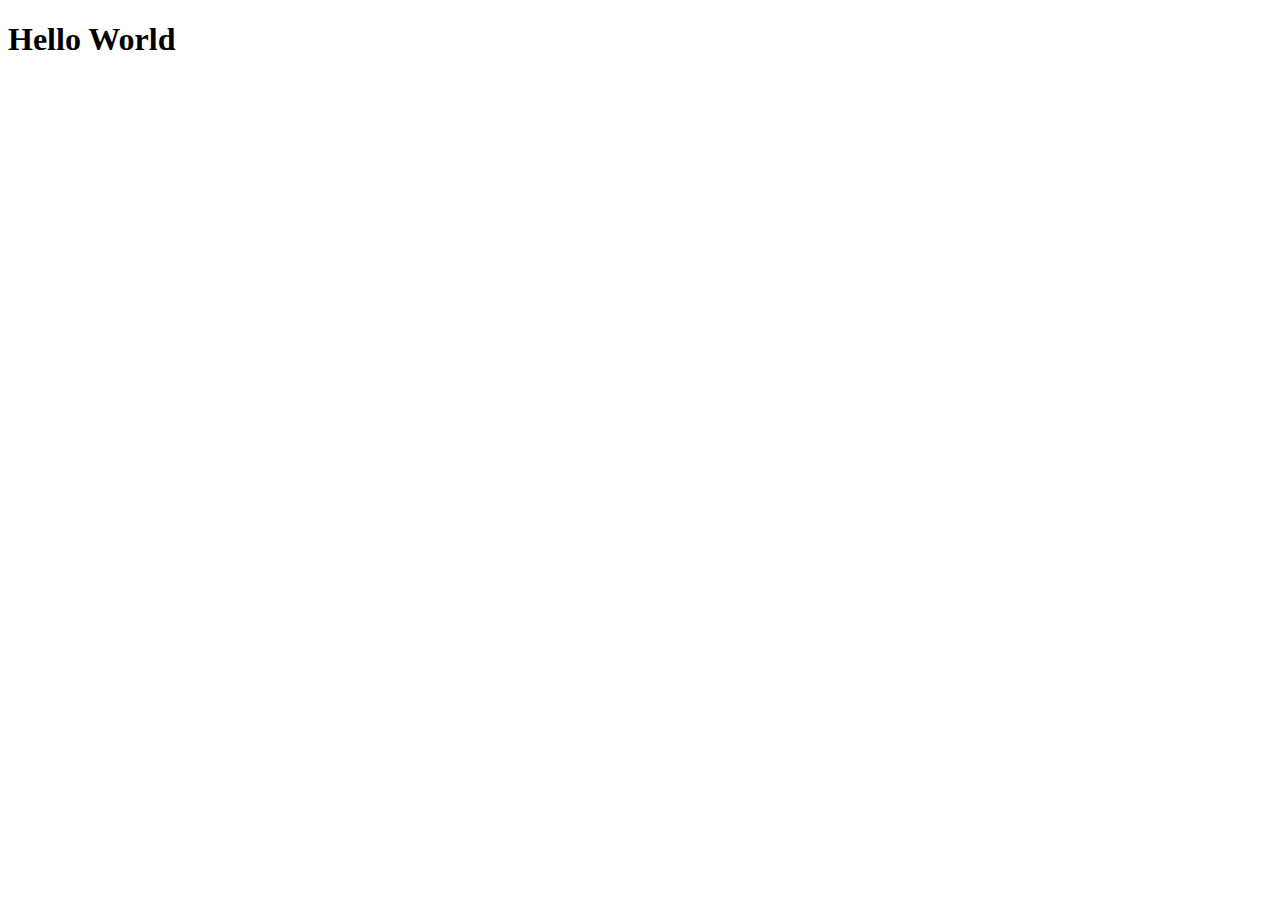
==== wwr/index.html @ 513477c8 "Add files via upload" ====
<!DOCTYPE html>
<html lang="en">
<head>
    <meta charset="UTF-8">
    <meta http-equiv="X-UA-Compatible" content="IE=edge">
    <meta name="viewport" content="width=device-width, initial-scale=1.0">
    <title>Hello World</title>
</head>
<body>
    <h1>Hello World</h1>
</body>
</html>
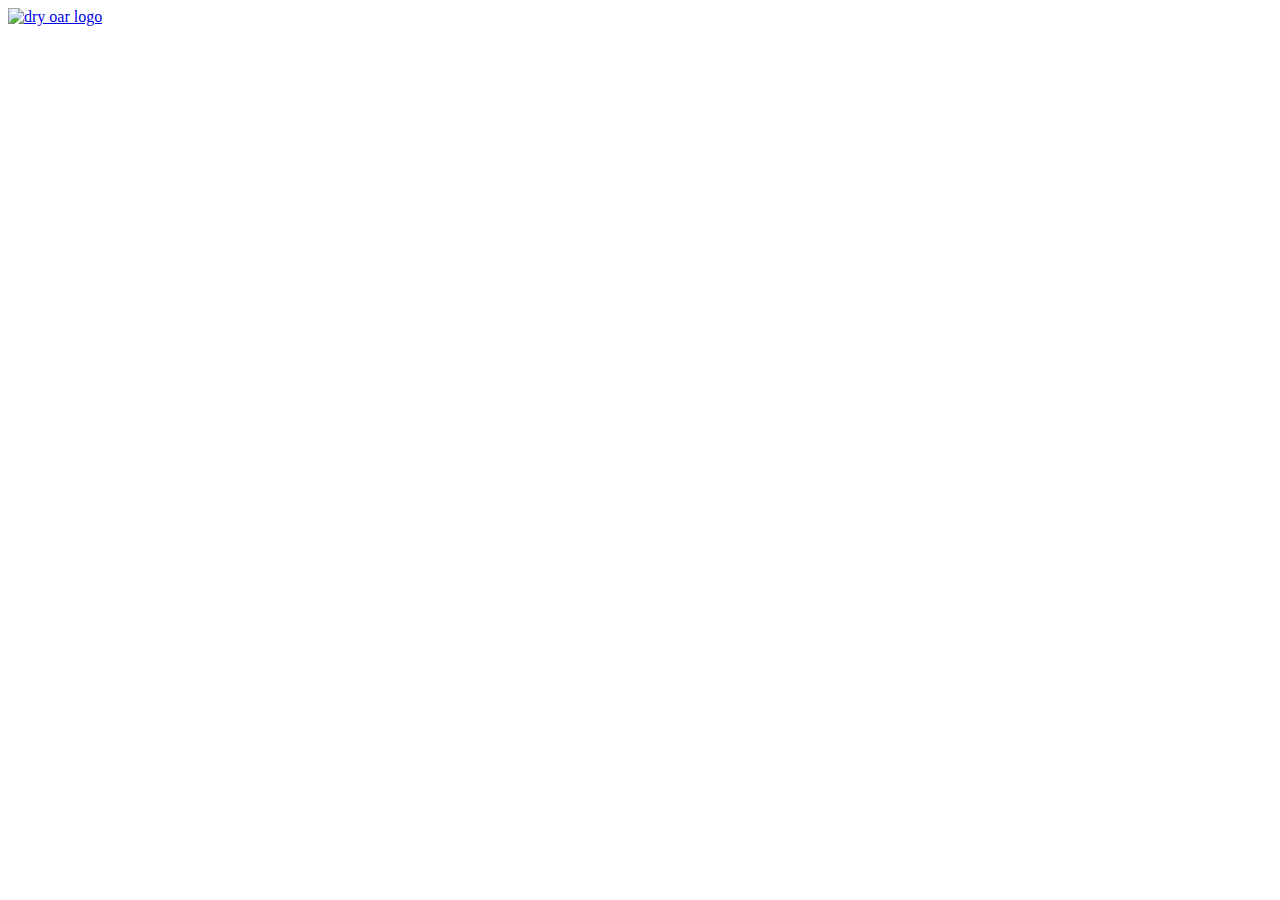
==== commit d2c43695: "Started header" ====
--- a/wwr/index.html
+++ b/wwr/index.html
@@ -4,9 +4,16 @@
     <meta charset="UTF-8">
     <meta http-equiv="X-UA-Compatible" content="IE=edge">
     <meta name="viewport" content="width=device-width, initial-scale=1.0">
-    <title>Hello World</title>
+    <title>Dry Oar Boating</title>
 </head>
 <body>
-    <h1>Hello World</h1>
+<header>    
+    <a id='logo_link' href='index.html'>
+        <img class='logo' scr='images/logo.png' alt='dry oar logo'
+    </a>
+    <nav>
+        <a
+    </nav>
+</header>
 </body>
 </html>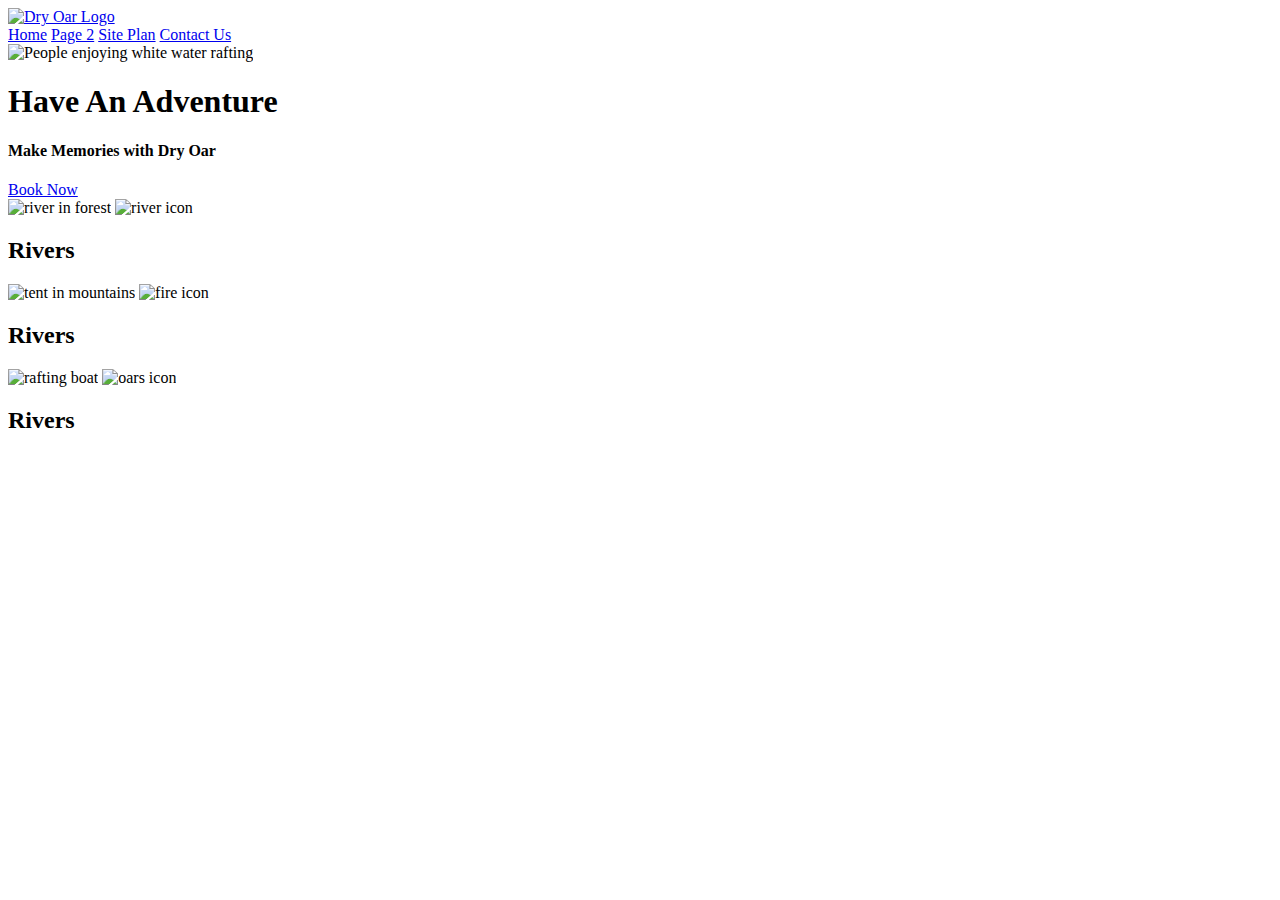
==== commit 7b2f6e0c: "Added hero the main the header" ====
--- a/wwr/index.html
+++ b/wwr/index.html
@@ -7,13 +7,45 @@
     <title>Dry Oar Boating</title>
 </head>
 <body>
-<header>    
-    <a id='logo_link' href='index.html'>
-        <img class='logo' scr='images/logo.png' alt='dry oar logo'
-    </a>
-    <nav>
-        <a
-    </nav>
-</header>
+    <header>
+        <a id="logo_link" href="index.html">
+            <img class="logo" src="images/logo.png" alt="Dry Oar Logo">
+        </a>
+        <nav>
+            <a href="index.html">Home</a>
+            <a href="#">Page 2</a>
+            <a href="site-plan-rafting.html">Site Plan</a>
+            <a href="contactus.html">Contact Us</a>
+        </nav>
+    </header>
+<div id="hero">
+    <div id="hero-box">
+        <img id="hero-img" src="images/hero.png" alt="People enjoying white water rafting">
+    </div>
+    <section id="hero-msg">
+        <h1 class="home-title">Have An Adventure</h1>
+        <h4>Make Memories with Dry Oar </h4>
+        <div class='button-box'>
+            <a class='book' href="rates.html">Book Now</a>
+        </div>
+    </section>
+</div>
+<main class="home-grid">
+    <section class="rivers-card">
+        <img class="card-img" src="images/rivers.jpg" alt="river in forest">
+        <img class="icon" src="images/river_icon.png" alt ="river icon">
+        <h2>Rivers</h2>
+    </section>
+    <section class="camping-card">
+        <img class="card-img" src="images/camping.jpg" alt="tent in mountains">
+        <img class="icon" src="images/fire_icon.png" alt ="fire icon">
+        <h2>Rivers</h2>
+    </section>
+    <section class="rapids-card">
+        <img class="card-img" src="images/rapids.jpg" alt="rafting boat">
+        <img class="icon" src="images/oars.png" alt ="oars icon">
+        <h2>Rivers</h2>
+    </section>
+</main>
 </body>
 </html>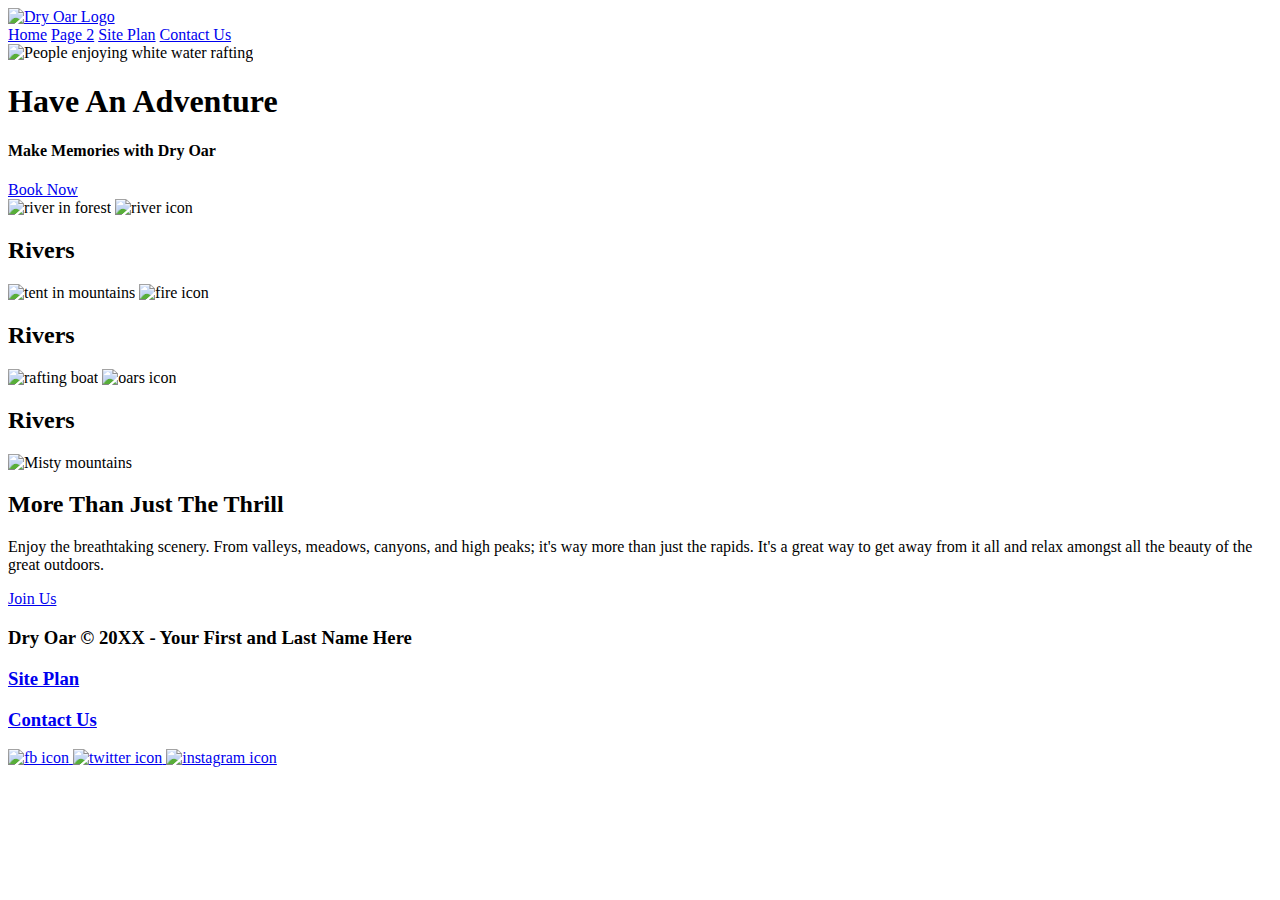
==== commit e3f5c244: "finished footer" ====
--- a/wwr/index.html
+++ b/wwr/index.html
@@ -46,6 +46,28 @@
         <img class="icon" src="images/oars.png" alt ="oars icon">
         <h2>Rivers</h2>
     </section>
+    <img class="mountains" src="images/mountains.jpg" alt="Misty mountains">
+    <section class="msg">
+        <h2>More Than Just The Thrill</h2>
+        <p>Enjoy the breathtaking scenery. From valleys, meadows, canyons, and high peaks; it's way more than just the rapids. It's a great way to get away from it all and relax amongst all the beauty of the great outdoors. </p>
+        <a class='join' href="rivers.html">Join Us</a>
+    </section>
 </main>
+<footer>
+    <h3>Dry Oar &copy; 20XX - Your First and Last Name Here</h3>
+    <h3><a href="site-plan-rafting.html">Site Plan</a></h3>
+    <h3><a href="contactus.html">Contact Us</a></h3>
+    <div class="social">
+        <a href="https://facebook.com">
+            <img src="images/facebook.png" alt="fb icon">
+        </a>
+        <a href="https://twitter.com">
+            <img src="images/twitter.png" alt="twitter icon">
+        </a>
+        <a href="https://instagram.com">
+            <img src="images/instagram.png" alt="instagram icon">
+        </a>
+    </div>
+</footer>
 </body>
 </html>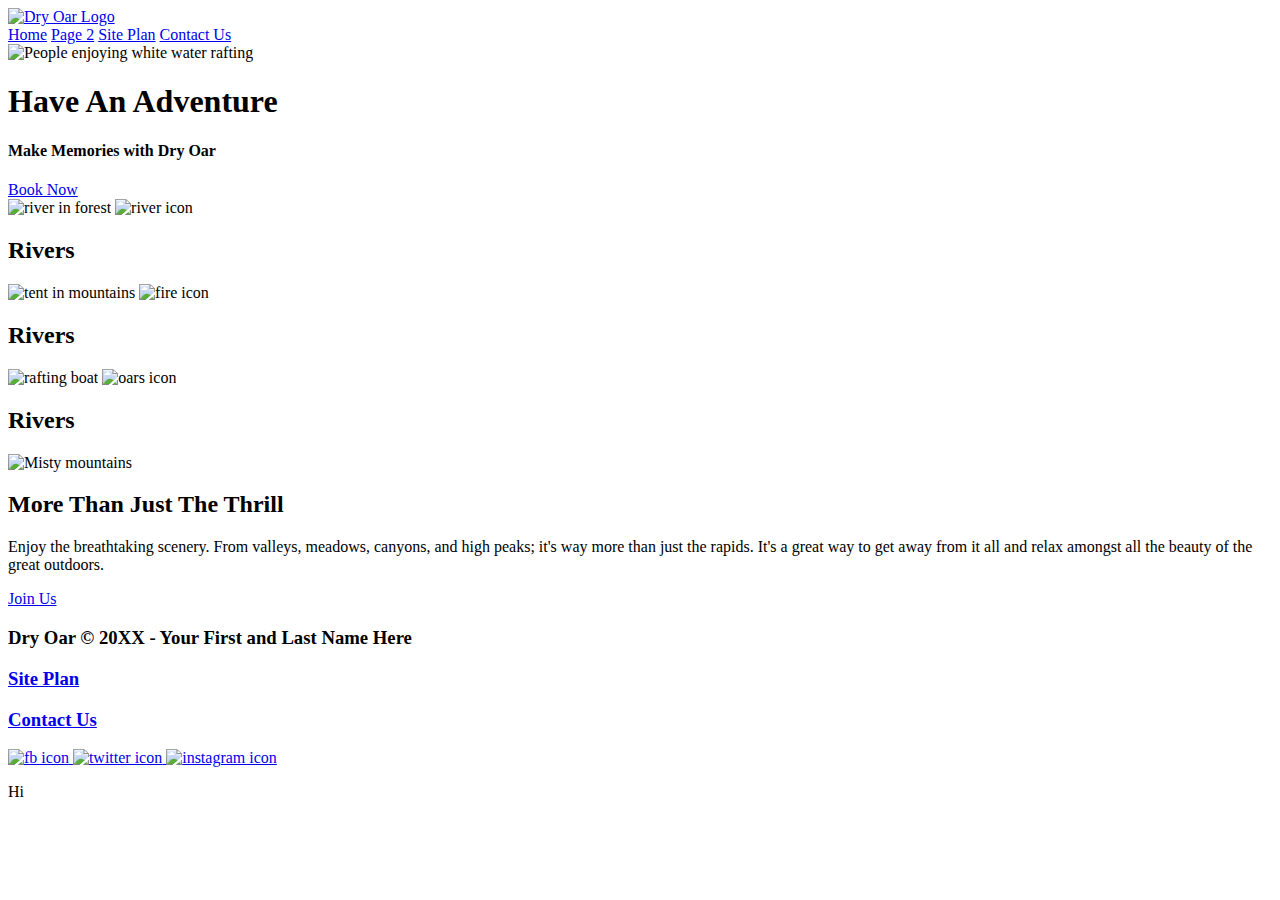
==== commit e4e53700: "fix" ====
--- a/wwr/index.html
+++ b/wwr/index.html
@@ -68,6 +68,7 @@
             <img src="images/instagram.png" alt="instagram icon">
         </a>
     </div>
+    <p>Hi</p>
 </footer>
 </body>
 </html>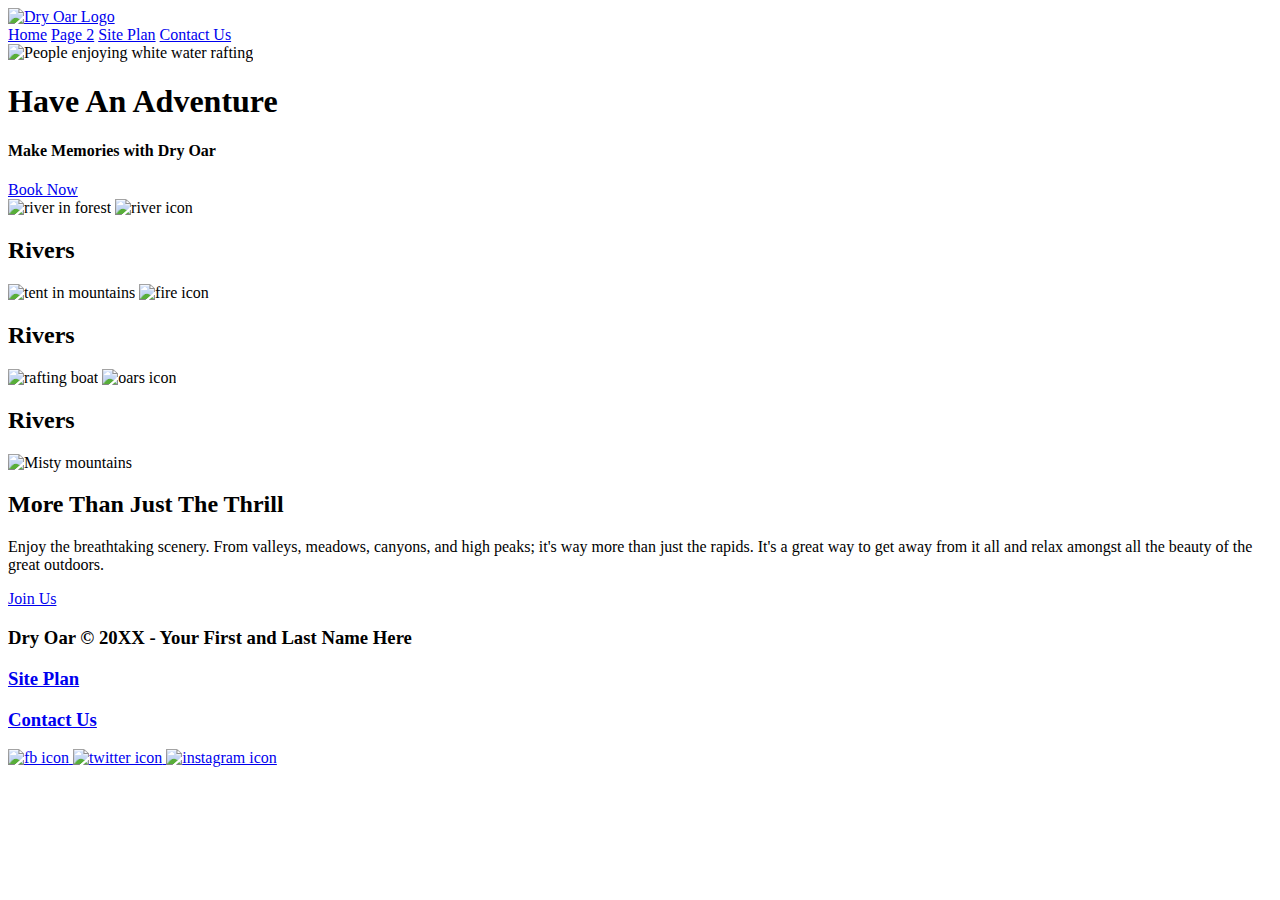
==== commit dcf2d963: "2" ====
--- a/wwr/index.html
+++ b/wwr/index.html
@@ -68,7 +68,6 @@
             <img src="images/instagram.png" alt="instagram icon">
         </a>
     </div>
-    <p>Hi</p>
 </footer>
 </body>
 </html>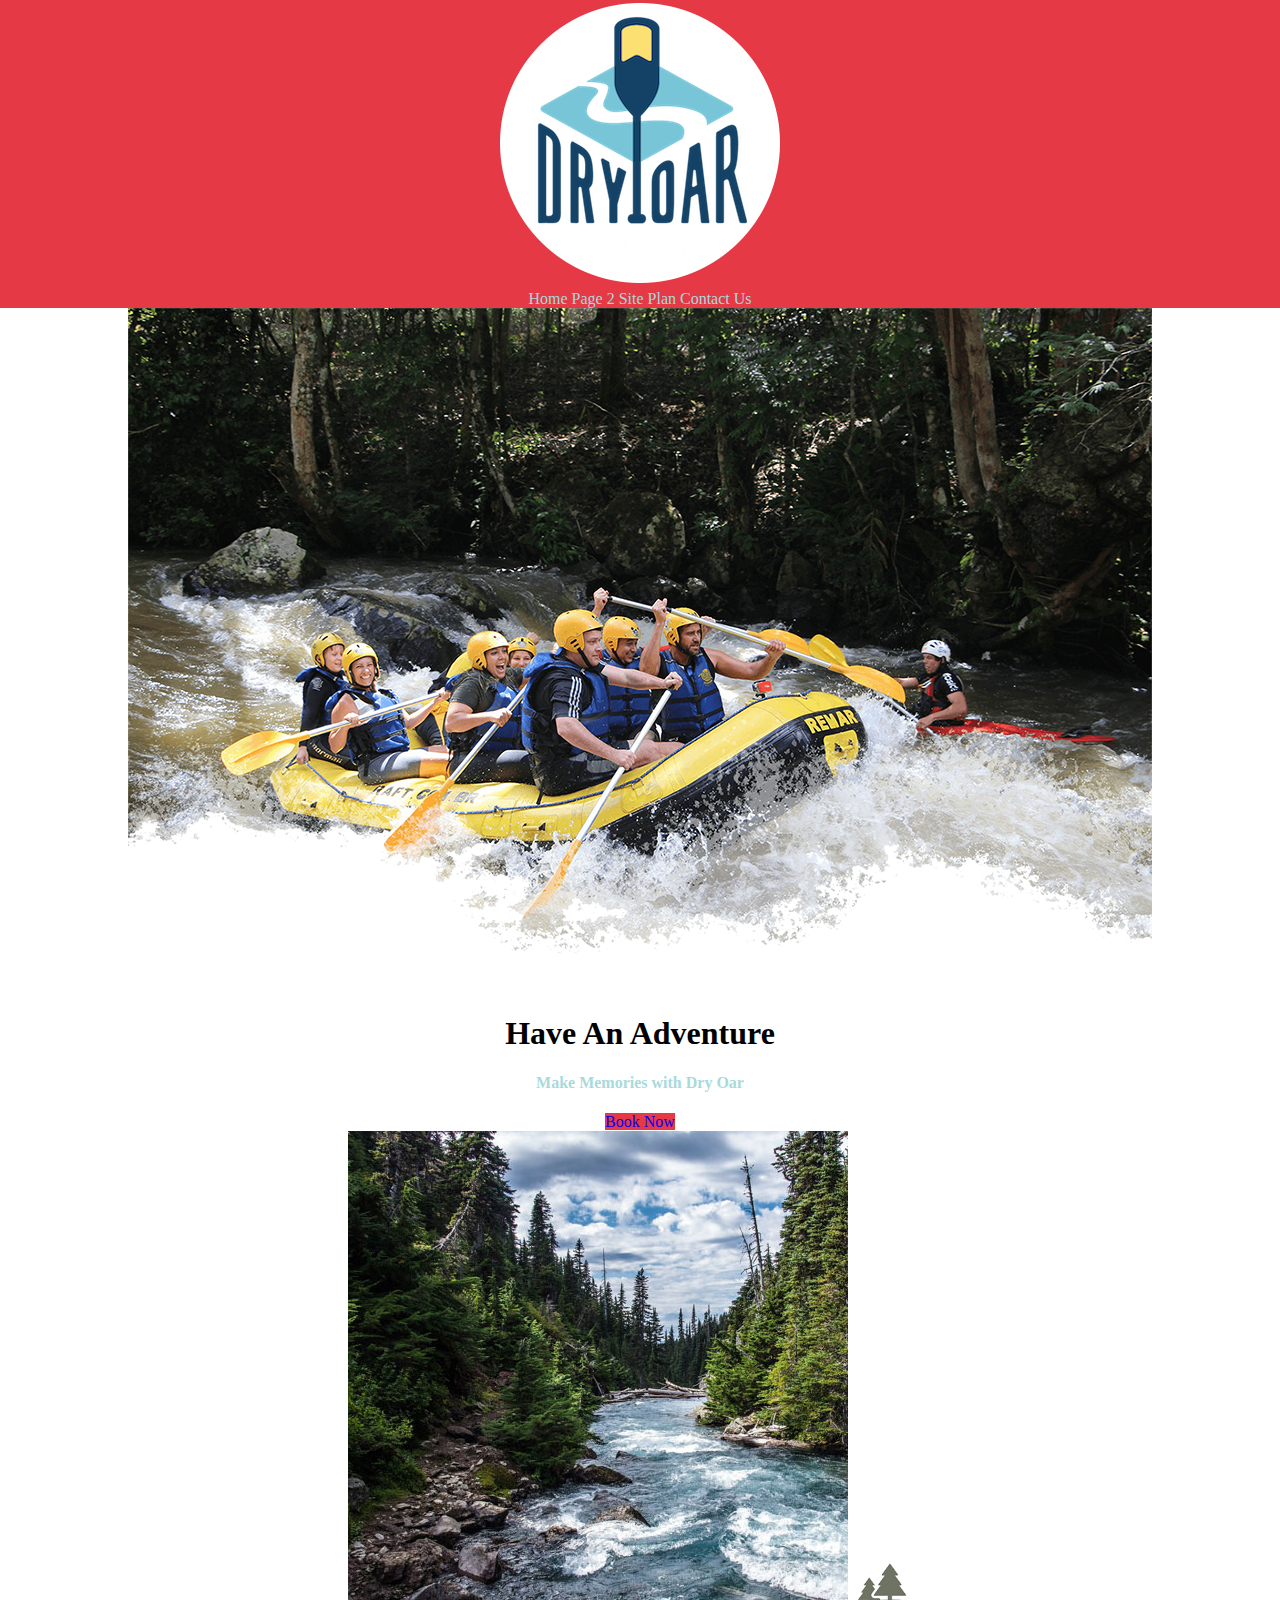
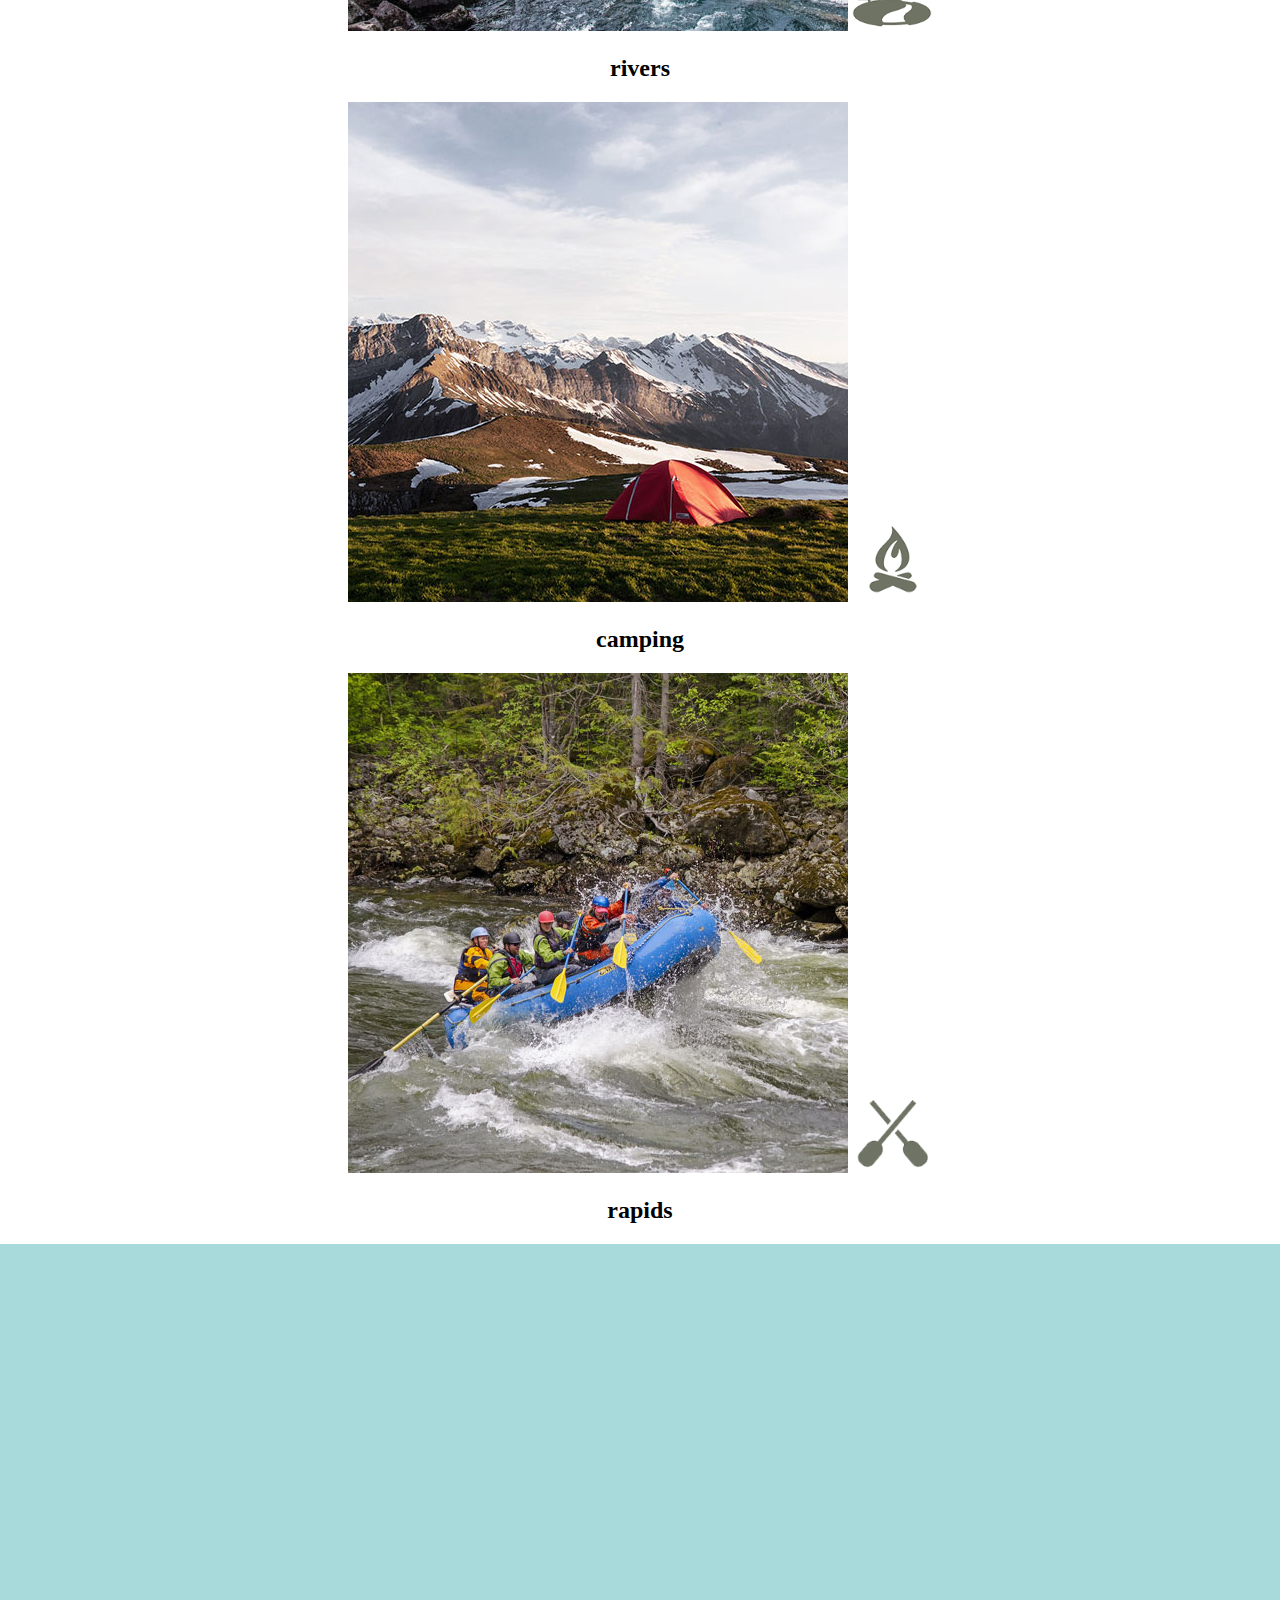
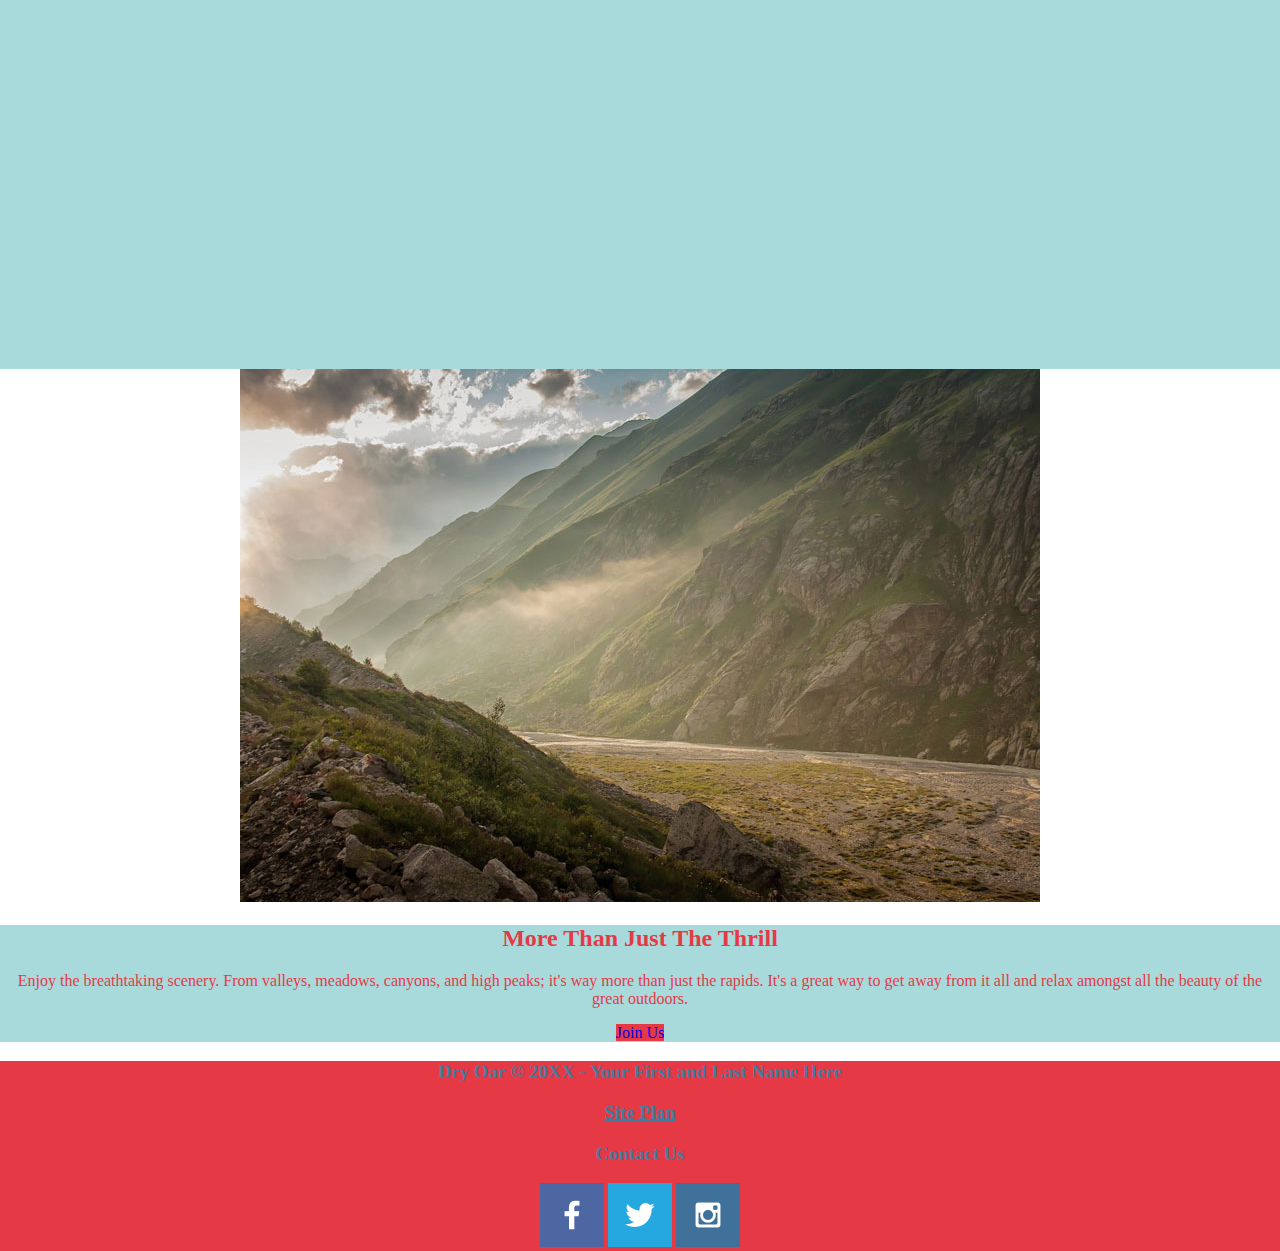
==== commit 9c4fd5cf: "Added CSS" ====
--- a/wwr/index.html
+++ b/wwr/index.html
@@ -5,6 +5,7 @@
     <meta http-equiv="X-UA-Compatible" content="IE=edge">
     <meta name="viewport" content="width=device-width, initial-scale=1.0">
     <title>Dry Oar Boating</title>
+    <link rel="stylesheet" href="styles/style.css">
 </head>
 <body>
     <header>
@@ -34,18 +35,19 @@
     <section class="rivers-card">
         <img class="card-img" src="images/rivers.jpg" alt="river in forest">
         <img class="icon" src="images/river_icon.png" alt ="river icon">
-        <h2>Rivers</h2>
+        <h2>rivers</h2>
     </section>
     <section class="camping-card">
         <img class="card-img" src="images/camping.jpg" alt="tent in mountains">
         <img class="icon" src="images/fire_icon.png" alt ="fire icon">
-        <h2>Rivers</h2>
+        <h2>camping</h2>
     </section>
     <section class="rapids-card">
         <img class="card-img" src="images/rapids.jpg" alt="rafting boat">
         <img class="icon" src="images/oars.png" alt ="oars icon">
-        <h2>Rivers</h2>
+        <h2>rapids</h2>
     </section>
+    <div id="background"></div>
     <img class="mountains" src="images/mountains.jpg" alt="Misty mountains">
     <section class="msg">
         <h2>More Than Just The Thrill</h2>
--- a/wwr/styles/style.css
+++ b/wwr/styles/style.css
@@ -0,0 +1,61 @@
+body {
+    max-width: 1600px;
+    margin: 0 auto;
+    text-align: center;
+    
+
+}
+#background {
+    height: 725px;
+    background-color: #a8dadc;
+}
+header {
+    background-color: #e63946;
+}
+nav a:hover {
+    background-color: #e63946;
+}
+nav a {
+    text-align: center;
+    color: #a8dadc;
+    text-decoration: none;
+}
+h4 {
+    color: #a8dadc;
+}
+.book, .join {
+    background-color: #e63946;
+    text-align: center;
+    text-decoration: none;
+}
+.book.hover, .join:hover {
+    background-color: #e63946;
+}
+.msg h2 {
+    color: #e63946;
+}
+.msg {
+    background-color: #a8dadc;
+}
+.msg p {
+    color: #e63946;
+}
+footer h3 {
+    color: #457b9d;
+    text-decoration: underline;
+}
+footer a {
+    color: #457b9d;
+    text-align: center;
+    text-decoration: none;
+}
+footer a:hover {
+    color: #457b9d;
+    text-decoration: underline;
+}
+.icon {
+    width: 80px;
+}
+footer {
+    background-color:#e63946 ;
+}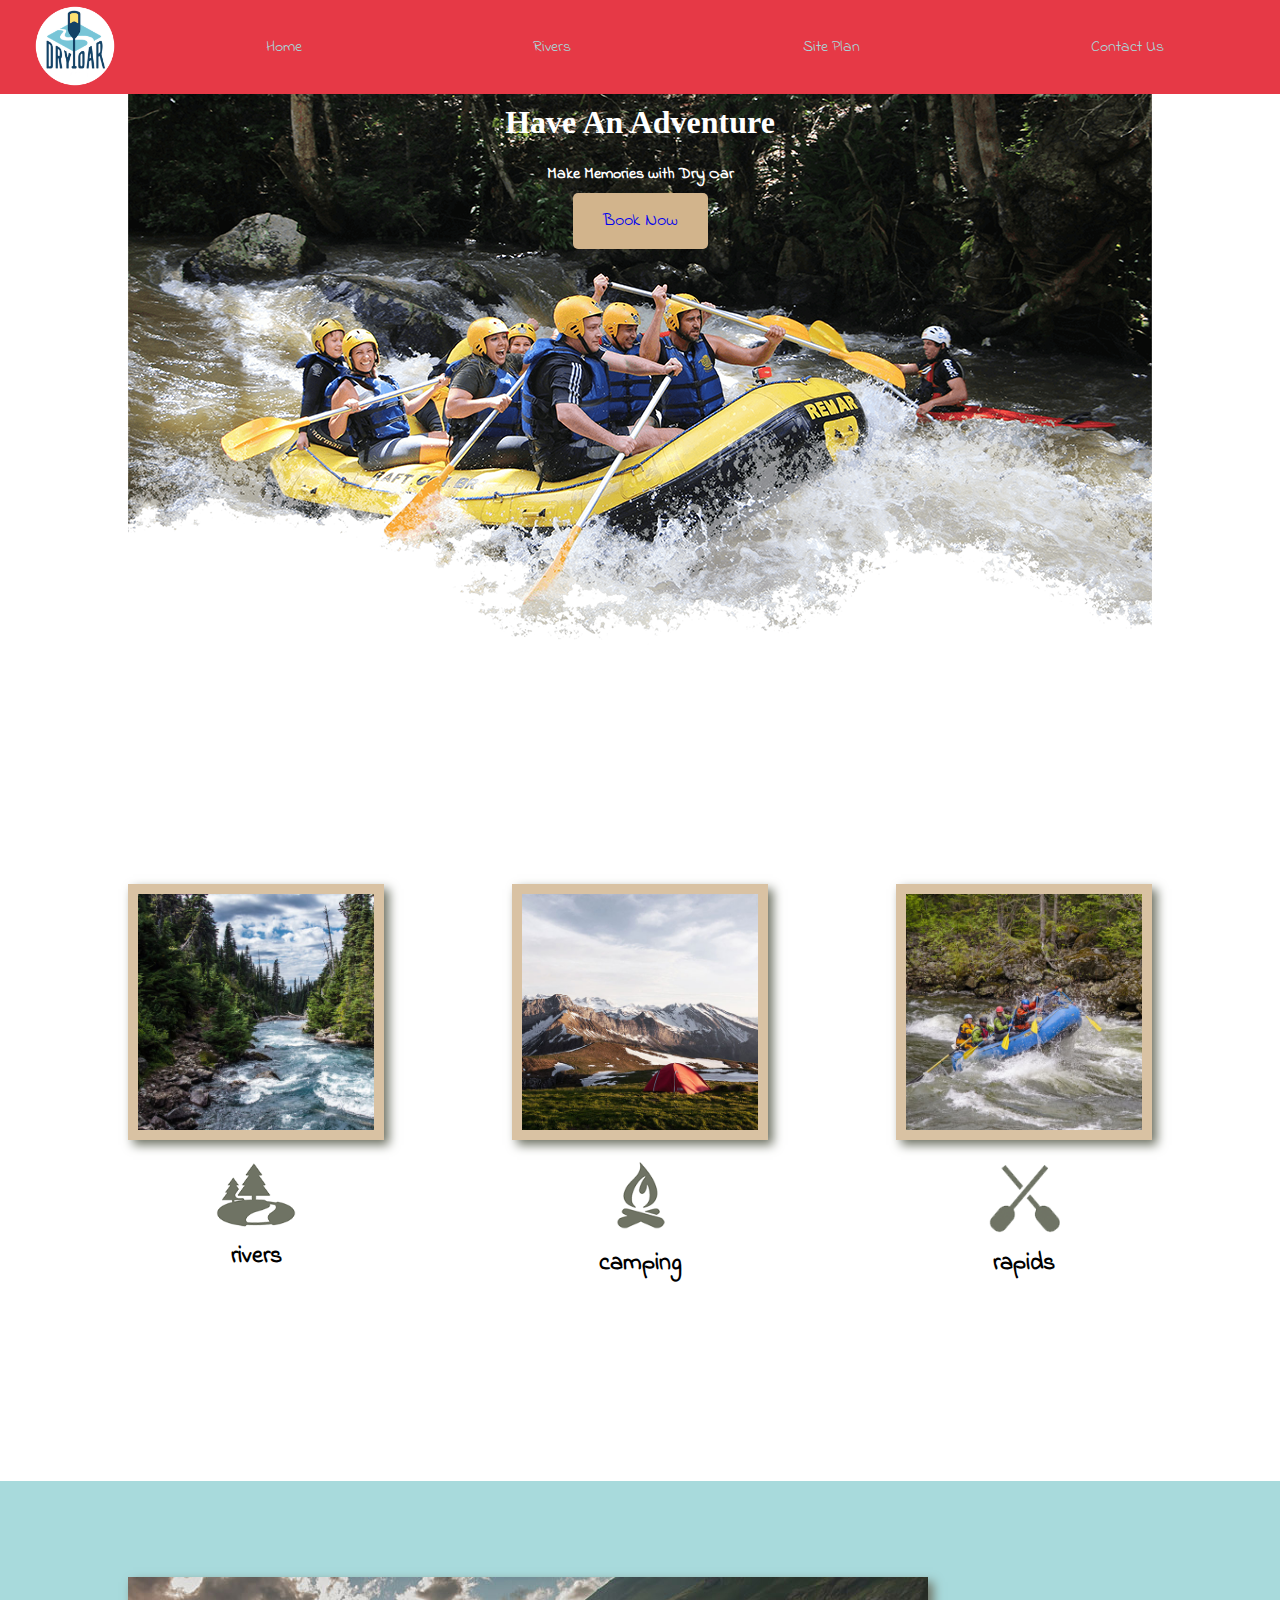
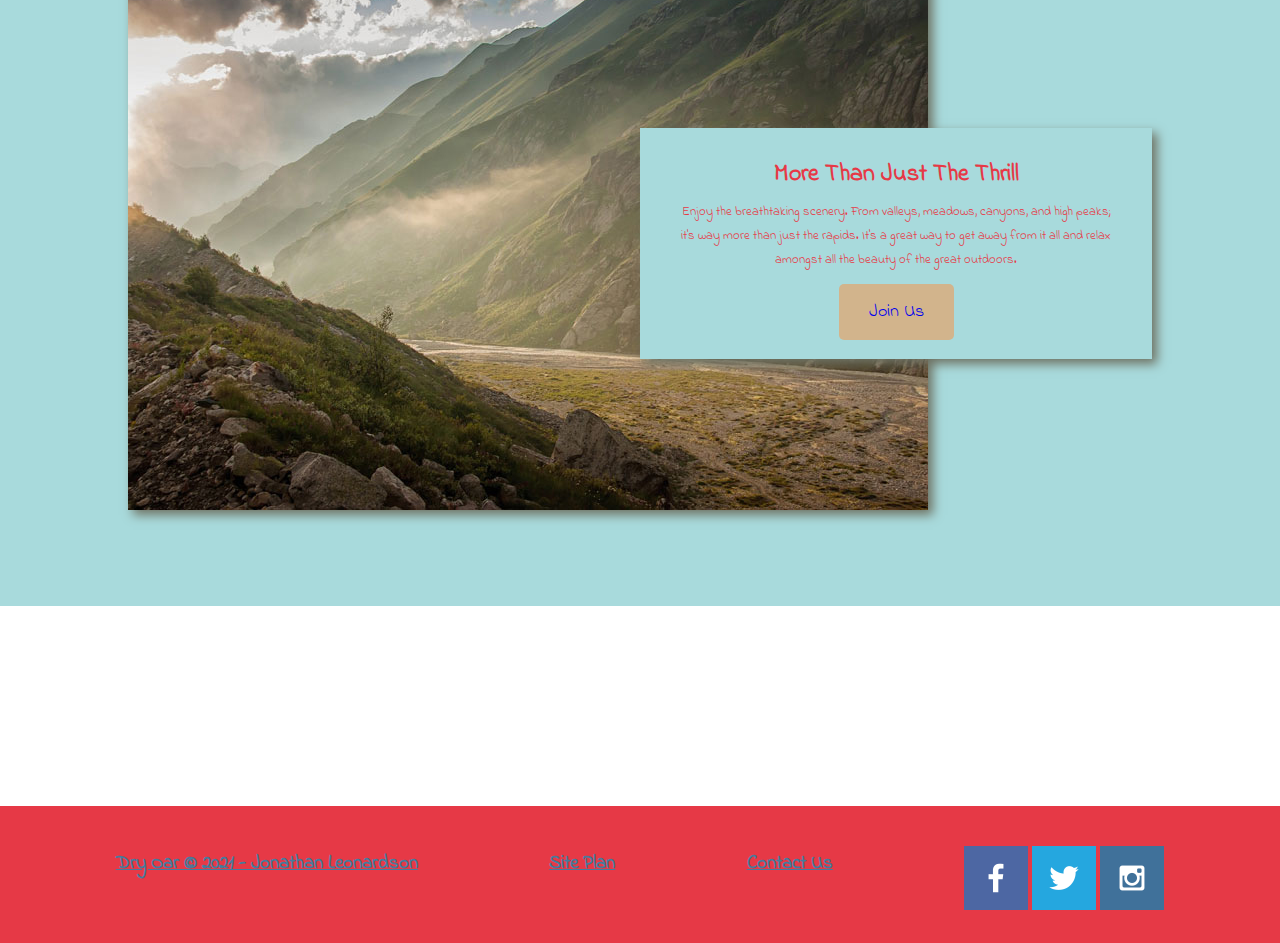
==== commit 9bcc63e6: "pull push" ====
--- a/wwr/index.html
+++ b/wwr/index.html
@@ -14,7 +14,7 @@
         </a>
         <nav>
             <a href="index.html">Home</a>
-            <a href="#">Page 2</a>
+            <a href="rivers.html">Rivers</a>
             <a href="site-plan-rafting.html">Site Plan</a>
             <a href="contactus.html">Contact Us</a>
         </nav>
@@ -56,7 +56,7 @@
     </section>
 </main>
 <footer>
-    <h3>Dry Oar &copy; 20XX - Your First and Last Name Here</h3>
+    <h3>Dry Oar &copy; 2021 - Jonathan Leonardson</h3>
     <h3><a href="site-plan-rafting.html">Site Plan</a></h3>
     <h3><a href="contactus.html">Contact Us</a></h3>
     <div class="social">
--- a/wwr/styles/style.css
+++ b/wwr/styles/style.css
@@ -1,16 +1,61 @@
+@import url('https://fonts.googleapis.com/css2?family=Caveat&family=Indie+Flower&display=swap');
+
+
 body {
     max-width: 1600px;
     margin: 0 auto;
     text-align: center;
+    font-family: "Indie Flower";
+    padding: 0;
     
-
+}
+h2 {
+    margin: 0;
+}
+.home-title {
+    font-family: "Caveat Family";
+    font-size: 2em;
+    margin-top: 10px;
+    color: white;
 }
 #background {
     height: 725px;
     background-color: #a8dadc;
 }
+#logo_link {
+    padding-top: 5px;
+    justify-self: center;
+    align-self: center;
+}
+.logo {
+    width: 80px;
+}
+#hero {
+    display: grid;
+    grid-template-columns: 1fr 3fr 1fr;
+    margin-top: -100px;
+}
+#hero-box {
+    grid-column: 1/4;
+    grid-row: 1/3;
+    z-index: -1;
+}
+#hero-msg {
+    grid-column: 2/3;
+    grid-row: 1/2;
+    margin-top: 100px;
+}
+#hero-msg h4 {
+    color: white;
+}
 header {
     background-color: #e63946;
+    display: grid;
+    grid-template-columns: 150px auto;
+}
+nav {
+    display: flex;
+    justify-content: space-around;
 }
 nav a:hover {
     background-color: #e63946;
@@ -19,14 +64,19 @@
     text-align: center;
     color: #a8dadc;
     text-decoration: none;
+    padding: 35px;
 }
 h4 {
     color: #a8dadc;
 }
 .book, .join {
-    background-color: #e63946;
+    background-color: tan;
     text-align: center;
     text-decoration: none;
+    font-size: 18px;
+    padding: 15px 30px;
+    margin-top: 50px;
+    border-radius: 5px;
 }
 .book.hover, .join:hover {
     background-color: #e63946;
@@ -36,9 +86,16 @@
 }
 .msg {
     background-color: #a8dadc;
+    line-height: 1.5em;
+    padding: 35px;
+    grid-column: 6/10;
+    grid-row: 6/7;
+    box-shadow: 5px 5px 10px #6f7364;
 }
 .msg p {
     color: #e63946;
+    font-size: .8em;
+    padding-bottom: 15px;
 }
 footer h3 {
     color: #457b9d;
@@ -55,7 +112,101 @@
 }
 .icon {
     width: 80px;
+    padding-top: 10px;
 }
 footer {
     background-color:#e63946 ;
+    padding: 25px 50px;
+    margin-top: 200px;
+    display: flex;
+    justify-content: space-around;
+    align-self: center;
+}
+footer .social img {
+    padding-top: 15px;
+}
+.rivers-card {
+    margin: 200px 0;
+    grid-column: 2/4;
+    grid-row: 2/3;
+}
+.camping-card {
+    margin: 200px 0;
+    grid-column: 5/7;
+    grid-row: 2/3;
+}
+.rapids-card {
+    margin: 200px 0;
+    grid-column: 8/10;
+    grid-row: 2/3;
+}
+.card-img {
+    border:solid 10px #d9c2a3;
+    transition: transform .5s;
+    box-shadow: 5px 5px 10px #6f7364;
+}
+main section img {
+    box-sizing: border-box;
+}
+.card-img, .mountain {
+    width: 100%;
+}
+.card-img:hover {
+    opacity: .6;
+    transform: scale(1.1);
+}
+main.home-grid {
+    display: grid;
+    grid-template-columns: repeat(10, 1fr);
+}
+#background {
+    grid-column: 1/11;
+    grid-row: 4/9;
+}
+.mountains {
+    grid-column: 2/7;
+    grid-row: 5/8;
+    box-shadow: 5px 5px 10px #6f7364;
+}
+
+@media screen and (max-width: 900px) {
+    #hero, .home-grid {
+        display: block;
+        height: auto;
+    }
+    nav, footer {
+        flex-direction: column;
+    }
+    nav a {
+        display: block;
+        padding: 15px;
+    }
+    #hero {
+        margin-top: 0;
+    }
+    #hero-msg {
+        margin-top: 0;
+    }
+    #hero-msg h4 {
+        display: none;
+    }
+    .home-title {
+        font-size: 25px;
+        color: #6f7364;
+    }
+    .rivers-card, .camping-card, .rapids-card { 
+        margin: 50px auto;
+        width: 60%;
+    }
+    #background {
+        display: none;
+    }
+    .mountains, .msg {
+        width: 80%;
+        display: block;
+        margin: 0 auto;
+    }
+    footer {
+        margin-top: 25px;
+    }
 }